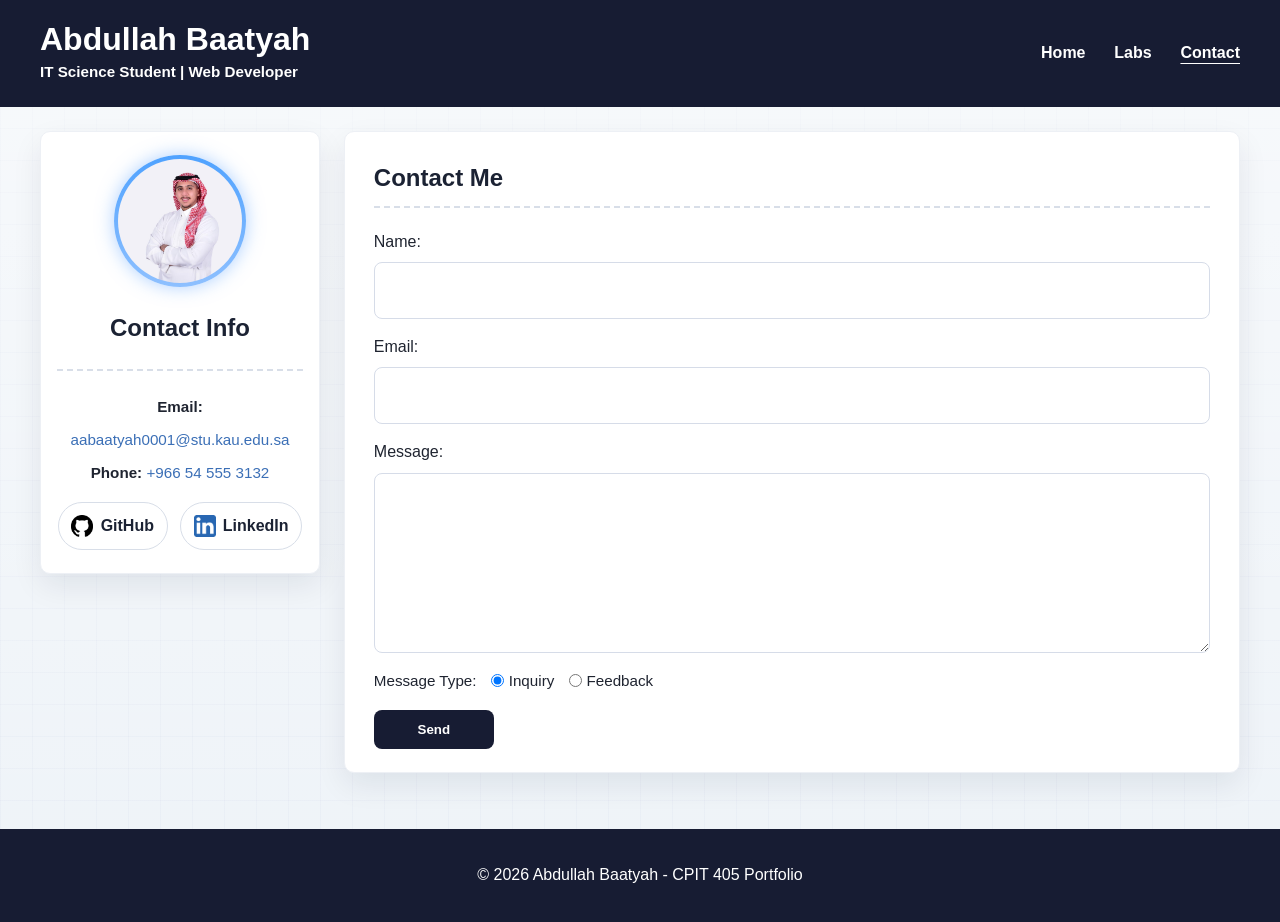
==== contact.html @ 7c991739 "Add files via upload" ====
<!doctype html>
<html lang="en">
<head>
  <meta charset="utf-8">
  <meta name="viewport" content="width=device-width, initial-scale=1">
  <title>Portfolio | Contact</title>
  <meta name="description" content="Contact page with direct contact links and a working form backend template.">
  <link rel="stylesheet" href="style.css">
  <link rel="icon" href="favicon.ico" sizes="any">
</head>
<body>
  <header class="site-header">
    <div class="container header-inner">
      <a class="brand" href="index.html">
        <span class="brand-title">Abdullah Baatyah</span>
        <span class="brand-subtitle">IT Science Student | Web Developer</span>
      </a>
      <nav aria-label="Main navigation">
        <ul class="nav-links">
          <li><a href="index.html">Home</a></li>
          <li><a href="projects.html">Labs</a></li>
          <li><a class="active" href="contact.html">Contact</a></li>
        </ul>
      </nav>
    </div>
  </header>

  <main class="page-shell">
    <div class="container two-column-layout">
      <aside class="sidebar-card">
        <div class="profile-photo">
          <img src="images/photoMe.jpeg" alt="Abdullah Baatyah profile photo">
        </div>

        <h2>Contact Info</h2>
        <section class="info-block contact-info">
          <p><strong>Email:</strong></p>
          <p><a href="mailto:aabaatyah0001@stu.kau.edu.sa">aabaatyah0001@stu.kau.edu.sa</a></p>
          <p><strong>Phone:</strong> <a href="tel:+966545553132">+966 54 555 3132</a></p>
        </section>

        <div class="social-links">
          <a href="https://github.com/Baatyah">
            <img src="images/github.png" alt="GitHub">
            <span>GitHub</span>
          </a>
          <a href="https://www.linkedin.com/in/abdullah-baatyah-a94991354/">
            <img src="images/linkedin.png" alt="LinkedIn">
            <span>LinkedIn</span>
          </a>
        </div>
      </aside>

      <section class="content-panel">
        <h1>Contact Me</h1>

        <form
          class="contact-form clean-form"
          action="https://formsubmit.co/aabaatyah0001@stu.kau.edu.sa"
          method="POST"
        >
          <input type="hidden" name="_captcha" value="false">
          <input type="hidden" name="_subject" value="New portfolio contact message">
          <input type="hidden" name="_template" value="table">

          <div class="form-row">
            <label for="name">Name:</label>
            <input id="name" name="name" type="text" required>
          </div>

          <div class="form-row">
            <label for="email">Email:</label>
            <input id="email" name="email" type="email" required>
          </div>

          <div class="form-row">
            <label for="message">Message:</label>
            <textarea id="message" name="message" required></textarea>
          </div>

          <div class="radio-row">
            <span>Message Type:</span>
            <label><input type="radio" name="message_type" value="Inquiry" checked> Inquiry</label>
            <label><input type="radio" name="message_type" value="Feedback"> Feedback</label>
          </div>

          <button class="submit-button" type="submit">Send</button>
        </form>
      </section>
    </div>
  </main>

  <footer class="site-footer">
    <div class="container footer-content">
      <p>&copy; 2026 Abdullah Baatyah - CPIT 405 Portfolio</p>
    </div>
  </footer>
</body>
</html>
---- style.css ----
:root {
  --navy: #171c33;
  --navy-soft: #1f2542;
  --blue: #5ea3ff;
  --blue-soft: #e8f2ff;
  --page-bg: #eef3f8;
  --panel: #ffffff;
  --border: #d8dee8;
  --text: #1f2430;
  --muted: #5f6b7a;
  --table-row: #eef4fd;
  --shadow: 0 12px 30px rgba(19, 26, 46, 0.08);
}

*,
*::before,
*::after {
  box-sizing: border-box;
}

body {
  margin: 0;
  color: var(--text);
  font-family: Arial, Helvetica, sans-serif;
  line-height: 1.8;
  background-color: var(--page-bg);
  background-image:
    linear-gradient(180deg, rgba(255, 255, 255, 0.55), rgba(255, 255, 255, 0)),
    linear-gradient(90deg, rgba(193, 205, 223, 0.12) 1px, transparent 1px),
    linear-gradient(rgba(193, 205, 223, 0.12) 1px, transparent 1px);
  background-size: 100% 100%, 32px 32px, 32px 32px;
  background-position: 0 0, 0 0, 0 0;
}

a {
  color: #3b6fb6;
  text-decoration: none;
}

a:hover {
  text-decoration: underline;
}

h1,
h2,
h3 {
  margin-top: 0;
  color: #1b2233;
}

.container {
  width: 100%;
  margin: 0;
}

.site-header {
  margin-top: 0;
}

.header-inner {
  display: flex;
  justify-content: space-between;
  align-items: center;
  gap: 1rem;
  padding: 1.4rem 2.5rem;
  background: var(--navy);
  color: #fff;
}

.brand {
  display: flex;
  flex-direction: column;
  color: #fff;
}

.brand:hover {
  text-decoration: none;
}

.brand-title {
  font-size: 2rem;
  font-weight: 700;
  line-height: 1.1;
}

.brand-subtitle {
  font-size: 0.95rem;
  font-weight: 700;
}

.nav-links {
  display: flex;
  list-style: none;
  gap: 1.8rem;
  margin: 0;
  padding: 0;
}

.nav-links a {
  color: #fff;
  font-weight: 700;
  padding: 0.25rem 0;
}

.nav-links a.active,
.nav-links a:hover {
  color: #ffffff;
  text-decoration: underline;
  text-underline-offset: 0.3rem;
}

.page-shell {
  padding: 0 0 2rem;
}

.two-column-layout {
  display: grid;
  grid-template-columns: 280px 1fr;
  gap: 1.5rem;
  align-items: start;
  padding: 1.5rem 2.5rem;
}

.sidebar-card,
.content-panel {
  background: var(--panel);
  border: 1px solid #edf0f5;
  border-radius: 10px;
  box-shadow: var(--shadow);
}

.sidebar-card {
  padding: 1.4rem 1rem;
  text-align: center;
}

.profile-photo {
  width: 132px;
  height: 132px;
  margin: 0 auto 1.2rem;
  border-radius: 50%;
  padding: 4px;
  overflow: hidden;
  background: linear-gradient(180deg, #4fa2ff, #8ec0ff);
  box-shadow: 0 0 18px rgba(94, 163, 255, 0.5);
}

.profile-photo img {
  display: block;
  width: 100%;
  height: 100%;
  border-radius: 50%;
  object-fit: cover;
}

.sidebar-links {
  display: grid;
  gap: 0.6rem;
  margin-bottom: 1.2rem;
}

.left-side-menu {
  display: grid;
  gap: 0.6rem;
  margin: 0 0 1.2rem;
  padding: 0;
  list-style: none;
}

.left-side-menu a {
  display: block;
  padding: 0.55rem 0.9rem;
  border-radius: 8px;
  background: var(--blue-soft);
  color: #3867a8;
  font-weight: 700;
}

.left-side-menu a:hover {
  background: #dcecff;
  text-decoration: none;
}

.sidebar-link {
  display: block;
  padding: 0.55rem 0.9rem;
  border-radius: 8px;
  background: var(--blue-soft);
  color: #3867a8;
  font-weight: 700;
}

.sidebar-link:hover,
.sidebar-link.active {
  background: #dcecff;
  text-decoration: none;
}

.info-block {
  margin-top: 1rem;
  padding-top: 1rem;
  border-top: 2px dashed var(--border);
}

.info-block h2 {
  margin-bottom: 0.75rem;
  font-size: 1.05rem;
}

.info-block p {
  margin: 0.35rem 0;
  font-size: 0.95rem;
}

.text-links {
  display: grid;
  gap: 0.45rem;
}

.social-links {
  display: flex;
  justify-content: center;
  flex-wrap: wrap;
  gap: 0.75rem;
  margin-top: 1rem;
}

.social-links a {
  display: inline-flex;
  align-items: center;
  gap: 0.45rem;
  padding: 0.55rem 0.8rem;
  border: 1px solid var(--border);
  border-radius: 999px;
  background: #fff;
  font-weight: 700;
  color: #1b2233;
}

.social-links a:hover {
  text-decoration: none;
  background: var(--blue-soft);
}

.social-links img {
  display: block;
  width: 22px;
  height: 22px;
  object-fit: contain;
}

.content-panel {
  padding: 1.45rem 1.8rem;
}

.content-panel h1,
.content-panel h2 {
  padding-bottom: 0.45rem;
  border-bottom: 2px dashed var(--border);
}

.projects-page .projects-content {
  background:
    linear-gradient(180deg, rgba(94, 163, 255, 0.08), rgba(255, 255, 255, 0) 140px),
    var(--panel);
}

.projects-intro {
  margin-bottom: 1rem;
}

.projects-intro p {
  margin: 0.4rem 0 0;
  color: var(--muted);
}

.projects-page .table-card {
  margin-bottom: 1.5rem;
  padding: 0.75rem;
  border: 1px solid #e4ebf4;
  border-radius: 12px;
  background: #f9fbfe;
}

.bullet-list {
  padding-left: 1.2rem;
}

.info-list {
  padding-left: 1.2rem;
}

.title {
  padding-bottom: 0.45rem;
  border-bottom: 2px dashed var(--border);
}

.portfolio-table {
  width: 100%;
  border-collapse: collapse;
  margin-bottom: 0;
  overflow: hidden;
  border-radius: 8px;
  background: #fff;
}

.portfolio-table thead {
  background: var(--navy);
  color: #fff;
}

.portfolio-table th,
.portfolio-table td {
  padding: 0.65rem 0.85rem;
  border: 1px solid #d9e2ef;
  text-align: center;
}

.portfolio-table tbody tr:nth-child(even) {
  background: var(--table-row);
}

.projects-page .portfolio-table tbody tr:hover {
  background: #e2eeff;
}

.contact-form {
  margin-top: 0.5rem;
}

.clean-form {
  padding: 0;
  border: 0;
  box-shadow: none;
}

.form-row {
  display: grid;
  gap: 0.35rem;
  margin-bottom: 0.9rem;
}

label {
  font-weight: 400;
}

input,
textarea {
  width: 100%;
  border: 1px solid #d6dce8;
  border-radius: 8px;
  padding: 0.8rem 0.9rem;
  font: inherit;
}

textarea {
  min-height: 180px;
  resize: vertical;
}

input:focus,
textarea:focus {
  outline: 2px solid rgba(94, 163, 255, 0.35);
  border-color: var(--blue);
}

.radio-row {
  display: flex;
  align-items: center;
  flex-wrap: wrap;
  gap: 0.9rem;
  margin-bottom: 1rem;
  font-size: 0.95rem;
}

.radio-row label {
  display: inline-flex;
  align-items: center;
  gap: 0.3rem;
}

.radio-row input {
  width: auto;
  margin: 0;
}

.submit-button {
  min-width: 120px;
  padding: 0.75rem 1.4rem;
  border: 0;
  border-radius: 8px;
  background: var(--navy);
  color: #fff;
  font-weight: 700;
  cursor: pointer;
}

.submit-button:hover {
  background: var(--navy-soft);
}

.site-footer {
  padding-bottom: 0;
}

.footer-content {
  justify-content: center;
  text-align: center;
  padding: 1rem 0;
  background: var(--navy);
  color: #fff;
}

@media (max-width: 900px) {
  .header-inner,
  .two-column-layout {
    grid-template-columns: 1fr;
    flex-direction: column;
    align-items: stretch;
  }

  .nav-links {
    justify-content: center;
    flex-wrap: wrap;
  }

  .brand {
    text-align: center;
  }
}

@media (max-width: 640px) {
  .header-inner,
  .sidebar-card,
  .content-panel {
    padding-left: 1rem;
    padding-right: 1rem;
  }

  .two-column-layout {
    padding: 1rem;
  }

  .brand-title {
    font-size: 1.5rem;
  }

  .portfolio-table {
    display: block;
    overflow-x: auto;
  }
}
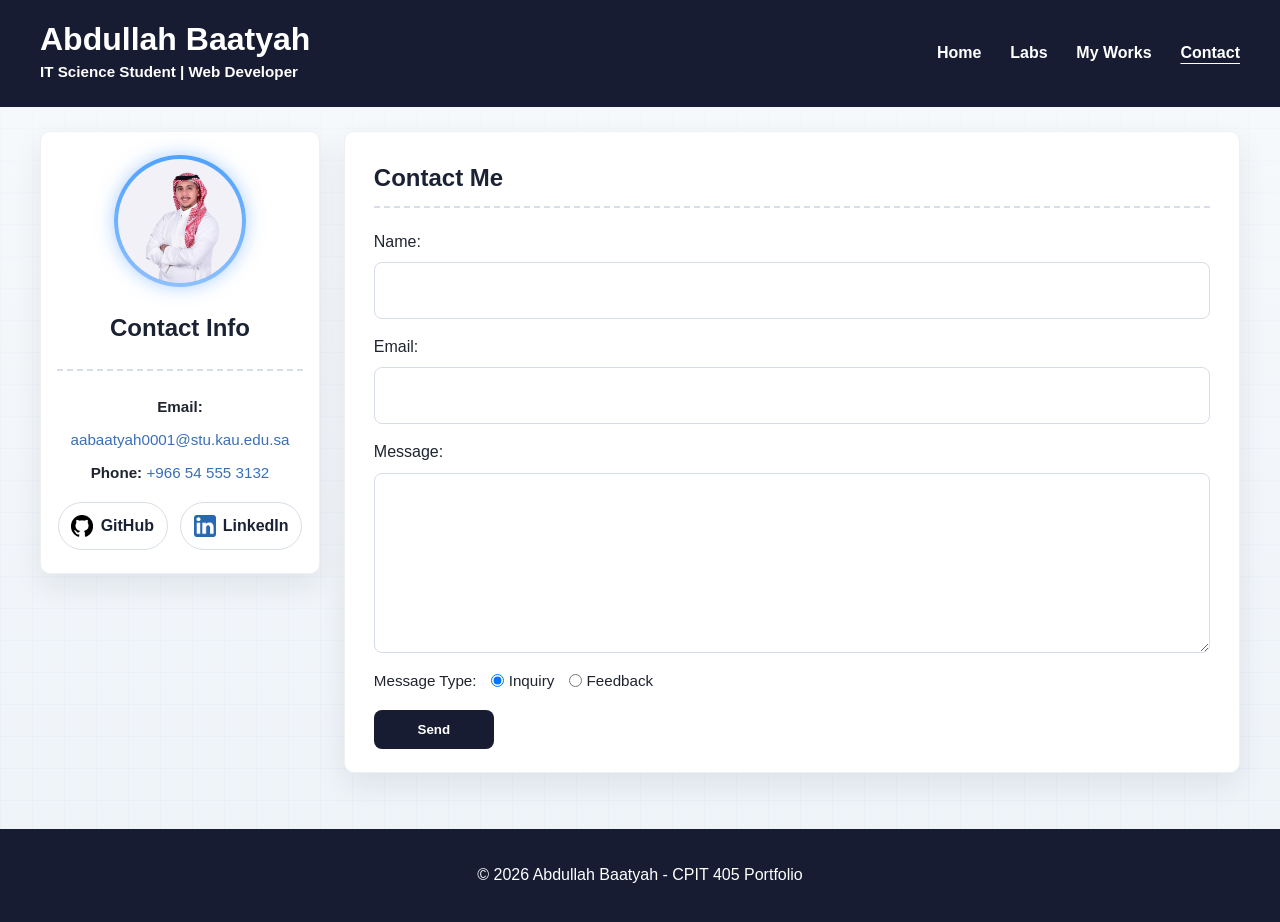
==== commit c1b05d3e: "Done" ====
--- a/contact.html
+++ b/contact.html
@@ -15,13 +15,14 @@
         <span class="brand-title">Abdullah Baatyah</span>
         <span class="brand-subtitle">IT Science Student | Web Developer</span>
       </a>
-      <nav aria-label="Main navigation">
-        <ul class="nav-links">
-          <li><a href="index.html">Home</a></li>
-          <li><a href="projects.html">Labs</a></li>
-          <li><a class="active" href="contact.html">Contact</a></li>
-        </ul>
-      </nav>
+      <nav aria-label="Main navigation">
+        <ul class="nav-links">
+          <li><a href="index.html">Home</a></li>
+          <li><a href="projects.html">Labs</a></li>
+          <li><a href="myworks.html">My Works</a></li>
+          <li><a class="active" href="contact.html">Contact</a></li>
+        </ul>
+      </nav>
     </div>
   </header>
 
--- a/style.css
+++ b/style.css
@@ -1,258 +1,262 @@
-:root {
-  --navy: #171c33;
-  --navy-soft: #1f2542;
-  --blue: #5ea3ff;
-  --blue-soft: #e8f2ff;
-  --page-bg: #eef3f8;
-  --panel: #ffffff;
-  --border: #d8dee8;
-  --text: #1f2430;
-  --muted: #5f6b7a;
-  --table-row: #eef4fd;
-  --shadow: 0 12px 30px rgba(19, 26, 46, 0.08);
-}
-
-*,
-*::before,
-*::after {
-  box-sizing: border-box;
-}
-
-body {
-  margin: 0;
-  color: var(--text);
-  font-family: Arial, Helvetica, sans-serif;
-  line-height: 1.8;
-  background-color: var(--page-bg);
-  background-image:
-    linear-gradient(180deg, rgba(255, 255, 255, 0.55), rgba(255, 255, 255, 0)),
-    linear-gradient(90deg, rgba(193, 205, 223, 0.12) 1px, transparent 1px),
-    linear-gradient(rgba(193, 205, 223, 0.12) 1px, transparent 1px);
-  background-size: 100% 100%, 32px 32px, 32px 32px;
-  background-position: 0 0, 0 0, 0 0;
-}
-
-a {
-  color: #3b6fb6;
-  text-decoration: none;
-}
-
-a:hover {
-  text-decoration: underline;
-}
-
-h1,
-h2,
-h3 {
-  margin-top: 0;
-  color: #1b2233;
-}
-
-.container {
-  width: 100%;
-  margin: 0;
-}
-
-.site-header {
-  margin-top: 0;
-}
-
-.header-inner {
-  display: flex;
-  justify-content: space-between;
-  align-items: center;
-  gap: 1rem;
-  padding: 1.4rem 2.5rem;
-  background: var(--navy);
-  color: #fff;
-}
-
-.brand {
-  display: flex;
-  flex-direction: column;
-  color: #fff;
-}
-
-.brand:hover {
-  text-decoration: none;
-}
-
-.brand-title {
-  font-size: 2rem;
-  font-weight: 700;
-  line-height: 1.1;
-}
-
-.brand-subtitle {
-  font-size: 0.95rem;
-  font-weight: 700;
-}
-
-.nav-links {
-  display: flex;
-  list-style: none;
-  gap: 1.8rem;
-  margin: 0;
-  padding: 0;
-}
-
-.nav-links a {
-  color: #fff;
-  font-weight: 700;
-  padding: 0.25rem 0;
-}
-
-.nav-links a.active,
-.nav-links a:hover {
-  color: #ffffff;
-  text-decoration: underline;
-  text-underline-offset: 0.3rem;
-}
-
-.page-shell {
-  padding: 0 0 2rem;
-}
-
-.two-column-layout {
-  display: grid;
-  grid-template-columns: 280px 1fr;
-  gap: 1.5rem;
-  align-items: start;
-  padding: 1.5rem 2.5rem;
-}
-
-.sidebar-card,
-.content-panel {
-  background: var(--panel);
-  border: 1px solid #edf0f5;
-  border-radius: 10px;
-  box-shadow: var(--shadow);
-}
-
-.sidebar-card {
-  padding: 1.4rem 1rem;
-  text-align: center;
-}
-
-.profile-photo {
-  width: 132px;
-  height: 132px;
-  margin: 0 auto 1.2rem;
-  border-radius: 50%;
-  padding: 4px;
-  overflow: hidden;
-  background: linear-gradient(180deg, #4fa2ff, #8ec0ff);
-  box-shadow: 0 0 18px rgba(94, 163, 255, 0.5);
-}
-
-.profile-photo img {
-  display: block;
-  width: 100%;
-  height: 100%;
-  border-radius: 50%;
-  object-fit: cover;
-}
-
-.sidebar-links {
-  display: grid;
-  gap: 0.6rem;
-  margin-bottom: 1.2rem;
-}
-
-.left-side-menu {
-  display: grid;
-  gap: 0.6rem;
-  margin: 0 0 1.2rem;
-  padding: 0;
-  list-style: none;
-}
-
-.left-side-menu a {
-  display: block;
-  padding: 0.55rem 0.9rem;
-  border-radius: 8px;
-  background: var(--blue-soft);
-  color: #3867a8;
-  font-weight: 700;
-}
-
-.left-side-menu a:hover {
-  background: #dcecff;
-  text-decoration: none;
-}
-
-.sidebar-link {
-  display: block;
-  padding: 0.55rem 0.9rem;
-  border-radius: 8px;
-  background: var(--blue-soft);
-  color: #3867a8;
-  font-weight: 700;
-}
-
-.sidebar-link:hover,
-.sidebar-link.active {
-  background: #dcecff;
-  text-decoration: none;
-}
-
-.info-block {
-  margin-top: 1rem;
-  padding-top: 1rem;
-  border-top: 2px dashed var(--border);
-}
-
-.info-block h2 {
-  margin-bottom: 0.75rem;
-  font-size: 1.05rem;
-}
-
-.info-block p {
-  margin: 0.35rem 0;
-  font-size: 0.95rem;
-}
-
-.text-links {
-  display: grid;
-  gap: 0.45rem;
-}
-
-.social-links {
-  display: flex;
-  justify-content: center;
-  flex-wrap: wrap;
-  gap: 0.75rem;
-  margin-top: 1rem;
-}
-
-.social-links a {
-  display: inline-flex;
-  align-items: center;
-  gap: 0.45rem;
-  padding: 0.55rem 0.8rem;
-  border: 1px solid var(--border);
-  border-radius: 999px;
-  background: #fff;
-  font-weight: 700;
-  color: #1b2233;
-}
-
-.social-links a:hover {
-  text-decoration: none;
-  background: var(--blue-soft);
-}
-
-.social-links img {
-  display: block;
-  width: 22px;
-  height: 22px;
-  object-fit: contain;
-}
-
-.content-panel {
-  padding: 1.45rem 1.8rem;
-}
-
+:root {
+  --navy: #171c33;
+  --navy-soft: #1f2542;
+  --blue: #5ea3ff;
+  --blue-soft: #e8f2ff;
+  --page-bg: #eef3f8;
+  --panel: #ffffff;
+  --border: #d8dee8;
+  --text: #1f2430;
+  --muted: #5f6b7a;
+  --table-row: #eef4fd;
+  --shadow: 0 12px 30px rgba(19, 26, 46, 0.08);
+}
+
+*,
+*::before,
+*::after {
+  box-sizing: border-box;
+}
+
+body {
+  margin: 0;
+  color: var(--text);
+  font-family: Arial, Helvetica, sans-serif;
+  line-height: 1.8;
+  min-height: 100vh;
+  display: flex;
+  flex-direction: column;
+  background-color: var(--page-bg);
+  background-image:
+    linear-gradient(180deg, rgba(255, 255, 255, 0.55), rgba(255, 255, 255, 0)),
+    linear-gradient(90deg, rgba(193, 205, 223, 0.12) 1px, transparent 1px),
+    linear-gradient(rgba(193, 205, 223, 0.12) 1px, transparent 1px);
+  background-size: 100% 100%, 32px 32px, 32px 32px;
+  background-position: 0 0, 0 0, 0 0;
+}
+
+a {
+  color: #3b6fb6;
+  text-decoration: none;
+}
+
+a:hover {
+  text-decoration: underline;
+}
+
+h1,
+h2,
+h3 {
+  margin-top: 0;
+  color: #1b2233;
+}
+
+.container {
+  width: 100%;
+  margin: 0;
+}
+
+.site-header {
+  margin-top: 0;
+}
+
+.header-inner {
+  display: flex;
+  justify-content: space-between;
+  align-items: center;
+  gap: 1rem;
+  padding: 1.4rem 2.5rem;
+  background: var(--navy);
+  color: #fff;
+}
+
+.brand {
+  display: flex;
+  flex-direction: column;
+  color: #fff;
+}
+
+.brand:hover {
+  text-decoration: none;
+}
+
+.brand-title {
+  font-size: 2rem;
+  font-weight: 700;
+  line-height: 1.1;
+}
+
+.brand-subtitle {
+  font-size: 0.95rem;
+  font-weight: 700;
+}
+
+.nav-links {
+  display: flex;
+  list-style: none;
+  gap: 1.8rem;
+  margin: 0;
+  padding: 0;
+}
+
+.nav-links a {
+  color: #fff;
+  font-weight: 700;
+  padding: 0.25rem 0;
+}
+
+.nav-links a.active,
+.nav-links a:hover {
+  color: #ffffff;
+  text-decoration: underline;
+  text-underline-offset: 0.3rem;
+}
+
+.page-shell {
+  flex: 1;
+  padding: 0 0 2rem;
+}
+
+.two-column-layout {
+  display: grid;
+  grid-template-columns: 280px 1fr;
+  gap: 1.5rem;
+  align-items: start;
+  padding: 1.5rem 2.5rem;
+}
+
+.sidebar-card,
+.content-panel {
+  background: var(--panel);
+  border: 1px solid #edf0f5;
+  border-radius: 10px;
+  box-shadow: var(--shadow);
+}
+
+.sidebar-card {
+  padding: 1.4rem 1rem;
+  text-align: center;
+}
+
+.profile-photo {
+  width: 132px;
+  height: 132px;
+  margin: 0 auto 1.2rem;
+  border-radius: 50%;
+  padding: 4px;
+  overflow: hidden;
+  background: linear-gradient(180deg, #4fa2ff, #8ec0ff);
+  box-shadow: 0 0 18px rgba(94, 163, 255, 0.5);
+}
+
+.profile-photo img {
+  display: block;
+  width: 100%;
+  height: 100%;
+  border-radius: 50%;
+  object-fit: cover;
+}
+
+.sidebar-links {
+  display: grid;
+  gap: 0.6rem;
+  margin-bottom: 1.2rem;
+}
+
+.left-side-menu {
+  display: grid;
+  gap: 0.6rem;
+  margin: 0 0 1.2rem;
+  padding: 0;
+  list-style: none;
+}
+
+.left-side-menu a {
+  display: block;
+  padding: 0.55rem 0.9rem;
+  border-radius: 8px;
+  background: var(--blue-soft);
+  color: #3867a8;
+  font-weight: 700;
+}
+
+.left-side-menu a:hover {
+  background: #dcecff;
+  text-decoration: none;
+}
+
+.sidebar-link {
+  display: block;
+  padding: 0.55rem 0.9rem;
+  border-radius: 8px;
+  background: var(--blue-soft);
+  color: #3867a8;
+  font-weight: 700;
+}
+
+.sidebar-link:hover,
+.sidebar-link.active {
+  background: #dcecff;
+  text-decoration: none;
+}
+
+.info-block {
+  margin-top: 1rem;
+  padding-top: 1rem;
+  border-top: 2px dashed var(--border);
+}
+
+.info-block h2 {
+  margin-bottom: 0.75rem;
+  font-size: 1.05rem;
+}
+
+.info-block p {
+  margin: 0.35rem 0;
+  font-size: 0.95rem;
+}
+
+.text-links {
+  display: grid;
+  gap: 0.45rem;
+}
+
+.social-links {
+  display: flex;
+  justify-content: center;
+  flex-wrap: wrap;
+  gap: 0.75rem;
+  margin-top: 1rem;
+}
+
+.social-links a {
+  display: inline-flex;
+  align-items: center;
+  gap: 0.45rem;
+  padding: 0.55rem 0.8rem;
+  border: 1px solid var(--border);
+  border-radius: 999px;
+  background: #fff;
+  font-weight: 700;
+  color: #1b2233;
+}
+
+.social-links a:hover {
+  text-decoration: none;
+  background: var(--blue-soft);
+}
+
+.social-links img {
+  display: block;
+  width: 22px;
+  height: 22px;
+  object-fit: contain;
+}
+
+.content-panel {
+  padding: 1.45rem 1.8rem;
+}
+
 .content-panel h1,
 .content-panel h2 {
   padding-bottom: 0.45rem;
@@ -285,16 +289,16 @@
 .bullet-list {
   padding-left: 1.2rem;
 }
-
-.info-list {
-  padding-left: 1.2rem;
-}
-
-.title {
-  padding-bottom: 0.45rem;
-  border-bottom: 2px dashed var(--border);
-}
-
+
+.info-list {
+  padding-left: 1.2rem;
+}
+
+.title {
+  padding-bottom: 0.45rem;
+  border-bottom: 2px dashed var(--border);
+}
+
 .portfolio-table {
   width: 100%;
   border-collapse: collapse;
@@ -303,19 +307,19 @@
   border-radius: 8px;
   background: #fff;
 }
-
-.portfolio-table thead {
-  background: var(--navy);
-  color: #fff;
-}
-
-.portfolio-table th,
-.portfolio-table td {
-  padding: 0.65rem 0.85rem;
-  border: 1px solid #d9e2ef;
-  text-align: center;
-}
-
+
+.portfolio-table thead {
+  background: var(--navy);
+  color: #fff;
+}
+
+.portfolio-table th,
+.portfolio-table td {
+  padding: 0.65rem 0.85rem;
+  border: 1px solid #d9e2ef;
+  text-align: center;
+}
+
 .portfolio-table tbody tr:nth-child(even) {
   background: var(--table-row);
 }
@@ -323,130 +327,400 @@
 .projects-page .portfolio-table tbody tr:hover {
   background: #e2eeff;
 }
-
-.contact-form {
-  margin-top: 0.5rem;
-}
-
-.clean-form {
-  padding: 0;
-  border: 0;
-  box-shadow: none;
-}
-
-.form-row {
-  display: grid;
-  gap: 0.35rem;
-  margin-bottom: 0.9rem;
-}
-
-label {
-  font-weight: 400;
-}
-
-input,
-textarea {
-  width: 100%;
-  border: 1px solid #d6dce8;
-  border-radius: 8px;
-  padding: 0.8rem 0.9rem;
-  font: inherit;
-}
-
-textarea {
-  min-height: 180px;
-  resize: vertical;
-}
-
-input:focus,
-textarea:focus {
-  outline: 2px solid rgba(94, 163, 255, 0.35);
-  border-color: var(--blue);
-}
-
-.radio-row {
-  display: flex;
-  align-items: center;
-  flex-wrap: wrap;
-  gap: 0.9rem;
-  margin-bottom: 1rem;
-  font-size: 0.95rem;
-}
-
-.radio-row label {
-  display: inline-flex;
-  align-items: center;
-  gap: 0.3rem;
-}
-
-.radio-row input {
-  width: auto;
-  margin: 0;
-}
-
-.submit-button {
-  min-width: 120px;
-  padding: 0.75rem 1.4rem;
-  border: 0;
-  border-radius: 8px;
-  background: var(--navy);
-  color: #fff;
-  font-weight: 700;
-  cursor: pointer;
-}
-
-.submit-button:hover {
-  background: var(--navy-soft);
-}
-
-.site-footer {
-  padding-bottom: 0;
-}
-
-.footer-content {
-  justify-content: center;
-  text-align: center;
-  padding: 1rem 0;
-  background: var(--navy);
-  color: #fff;
-}
-
-@media (max-width: 900px) {
-  .header-inner,
-  .two-column-layout {
-    grid-template-columns: 1fr;
-    flex-direction: column;
-    align-items: stretch;
-  }
-
-  .nav-links {
-    justify-content: center;
-    flex-wrap: wrap;
-  }
-
-  .brand {
-    text-align: center;
-  }
-}
-
-@media (max-width: 640px) {
-  .header-inner,
-  .sidebar-card,
-  .content-panel {
-    padding-left: 1rem;
-    padding-right: 1rem;
-  }
-
-  .two-column-layout {
-    padding: 1rem;
-  }
-
-  .brand-title {
-    font-size: 1.5rem;
-  }
-
-  .portfolio-table {
-    display: block;
-    overflow-x: auto;
-  }
-}
+
+.works-grid {
+  display: grid;
+  grid-template-columns: repeat(2, minmax(0, 1fr));
+  gap: 1.2rem;
+}
+
+.work-card {
+  padding: 1.4rem;
+  border: 1px solid #e4ebf4;
+  border-radius: 14px;
+  background: linear-gradient(180deg, #ffffff, #f6faff);
+  box-shadow: var(--shadow);
+}
+
+.work-card h2 {
+  margin-bottom: 0.8rem;
+  padding-bottom: 0.45rem;
+  border-bottom: 2px dashed var(--border);
+}
+
+.work-card p {
+  margin-top: 0;
+  margin-bottom: 1rem;
+}
+
+.work-label {
+  display: inline-block;
+  margin-bottom: 0.75rem;
+  padding: 0.25rem 0.7rem;
+  border-radius: 999px;
+  background: var(--blue-soft);
+  color: #3867a8;
+  font-size: 0.88rem;
+  font-weight: 700;
+}
+
+.work-link {
+  display: inline-flex;
+  align-items: center;
+  justify-content: center;
+  min-width: 130px;
+  padding: 0.75rem 1rem;
+  border-radius: 8px;
+  background: var(--navy);
+  color: #fff;
+  font-weight: 700;
+}
+
+.work-link:hover {
+  background: var(--navy-soft);
+  text-decoration: none;
+}
+
+.contact-form {
+  margin-top: 0.5rem;
+}
+
+.clean-form {
+  padding: 0;
+  border: 0;
+  box-shadow: none;
+}
+
+.form-row {
+  display: grid;
+  gap: 0.35rem;
+  margin-bottom: 0.9rem;
+}
+
+label {
+  font-weight: 400;
+}
+
+input,
+select,
+textarea {
+  width: 100%;
+  border: 1px solid #d6dce8;
+  border-radius: 8px;
+  padding: 0.8rem 0.9rem;
+  font: inherit;
+}
+
+textarea {
+  min-height: 180px;
+  resize: vertical;
+}
+
+input:focus,
+select:focus,
+textarea:focus {
+  outline: 2px solid rgba(94, 163, 255, 0.35);
+  border-color: var(--blue);
+}
+
+.radio-row {
+  display: flex;
+  align-items: center;
+  flex-wrap: wrap;
+  gap: 0.9rem;
+  margin-bottom: 1rem;
+  font-size: 0.95rem;
+}
+
+.radio-row label {
+  display: inline-flex;
+  align-items: center;
+  gap: 0.3rem;
+}
+
+.radio-row input {
+  width: auto;
+  margin: 0;
+}
+
+.submit-button {
+  min-width: 120px;
+  padding: 0.75rem 1.4rem;
+  border: 0;
+  border-radius: 8px;
+  background: var(--navy);
+  color: #fff;
+  font-weight: 700;
+  cursor: pointer;
+}
+
+.submit-button:hover {
+  background: var(--navy-soft);
+}
+
+.app-shell {
+  display: grid;
+  grid-template-columns: repeat(2, minmax(0, 1fr));
+  gap: 1rem;
+  margin-bottom: 1.5rem;
+}
+
+.app-card {
+  margin-bottom: 1.5rem;
+  padding: 1.25rem;
+  border: 1px solid #e4ebf4;
+  border-radius: 12px;
+  background: #f9fbfe;
+}
+
+.app-card h2,
+.task-list-card h2 {
+  margin-bottom: 1rem;
+}
+
+.game-card {
+  max-width: 760px;
+}
+
+.game-intro {
+  margin-top: 0;
+  margin-bottom: 1.1rem;
+  color: var(--muted);
+}
+
+.app-form-grid {
+  display: grid;
+  grid-template-columns: repeat(2, minmax(0, 1fr));
+  gap: 0.9rem;
+}
+
+.summary-grid {
+  display: grid;
+  grid-template-columns: repeat(3, minmax(0, 1fr));
+  gap: 0.75rem;
+  margin-top: 1rem;
+}
+
+.summary-box {
+  padding: 0.9rem;
+  border: 1px solid #d9e2ef;
+  border-radius: 10px;
+  background: #fff;
+  text-align: center;
+}
+
+.summary-label {
+  display: block;
+  color: var(--muted);
+  font-size: 0.9rem;
+}
+
+.rps-actions {
+  display: grid;
+  grid-template-columns: repeat(3, minmax(0, 1fr));
+  gap: 0.9rem;
+  margin-bottom: 1.2rem;
+}
+
+.rps-button {
+  min-height: 56px;
+}
+
+.result-panel {
+  margin: 1.2rem 0;
+  padding: 1rem;
+  border: 1px solid #d9e2ef;
+  border-radius: 12px;
+  background: #fff;
+}
+
+.result-panel p {
+  margin: 0.35rem 0;
+}
+
+.api-actions {
+  margin-top: 0.25rem;
+}
+
+.user-grid {
+  display: grid;
+  grid-template-columns: repeat(3, minmax(0, 1fr));
+  gap: 1rem;
+}
+
+.user-card {
+  padding: 1.1rem;
+  border: 1px solid #d9e2ef;
+  border-radius: 12px;
+  background: #fff;
+  text-align: center;
+}
+
+.user-card h3 {
+  margin-bottom: 0.5rem;
+}
+
+.user-card p {
+  margin: 0.35rem 0;
+  color: var(--muted);
+  word-break: break-word;
+}
+
+.user-avatar {
+  width: 92px;
+  height: 92px;
+  margin-bottom: 0.75rem;
+  border-radius: 50%;
+  object-fit: cover;
+  border: 3px solid #dcecff;
+}
+
+.task-list-header {
+  display: flex;
+  align-items: center;
+  justify-content: space-between;
+  gap: 1rem;
+  margin-bottom: 1rem;
+}
+
+.task-list {
+  display: grid;
+  gap: 0.85rem;
+}
+
+.task-item {
+  display: flex;
+  align-items: center;
+  justify-content: space-between;
+  gap: 1rem;
+  padding: 1rem;
+  border: 1px solid #d9e2ef;
+  border-radius: 12px;
+  background: #fff;
+}
+
+.task-item.is-complete {
+  background: #edf7ee;
+  border-color: #b9dfc0;
+}
+
+.task-copy h3 {
+  margin-bottom: 0.2rem;
+}
+
+.task-copy p {
+  margin: 0;
+  color: var(--muted);
+}
+
+.task-actions {
+  display: flex;
+  flex-wrap: wrap;
+  gap: 0.6rem;
+}
+
+.task-button,
+.secondary-button {
+  padding: 0.65rem 1rem;
+  border: 0;
+  border-radius: 8px;
+  font: inherit;
+  font-weight: 700;
+  cursor: pointer;
+}
+
+.task-button {
+  background: var(--navy);
+  color: #fff;
+}
+
+.task-button:hover,
+.secondary-button:hover {
+  opacity: 0.92;
+}
+
+.delete-button {
+  background: #d94b4b;
+}
+
+.secondary-button {
+  background: #dcecff;
+  color: #244c84;
+}
+
+.secondary-button:disabled {
+  opacity: 0.55;
+  cursor: not-allowed;
+}
+
+.empty-state {
+  margin: 0;
+  color: var(--muted);
+}
+
+.site-footer {
+  padding-bottom: 0;
+}
+
+.footer-content {
+  justify-content: center;
+  text-align: center;
+  padding: 1rem 0;
+  background: var(--navy);
+  color: #fff;
+}
+
+@media (max-width: 900px) {
+  .header-inner,
+  .two-column-layout {
+    grid-template-columns: 1fr;
+    flex-direction: column;
+    align-items: stretch;
+  }
+
+  .nav-links {
+    justify-content: center;
+    flex-wrap: wrap;
+  }
+
+  .brand {
+    text-align: center;
+  }
+}
+
+@media (max-width: 640px) {
+  .header-inner,
+  .sidebar-card,
+  .content-panel {
+    padding-left: 1rem;
+    padding-right: 1rem;
+  }
+
+  .two-column-layout {
+    padding: 1rem;
+  }
+
+  .brand-title {
+    font-size: 1.5rem;
+  }
+
+  .portfolio-table {
+    display: block;
+    overflow-x: auto;
+  }
+
+  .app-shell,
+  .app-form-grid,
+  .summary-grid,
+  .rps-actions,
+  .works-grid,
+  .user-grid {
+    grid-template-columns: 1fr;
+  }
+
+  .task-item,
+  .task-list-header {
+    flex-direction: column;
+    align-items: stretch;
+  }
+}
